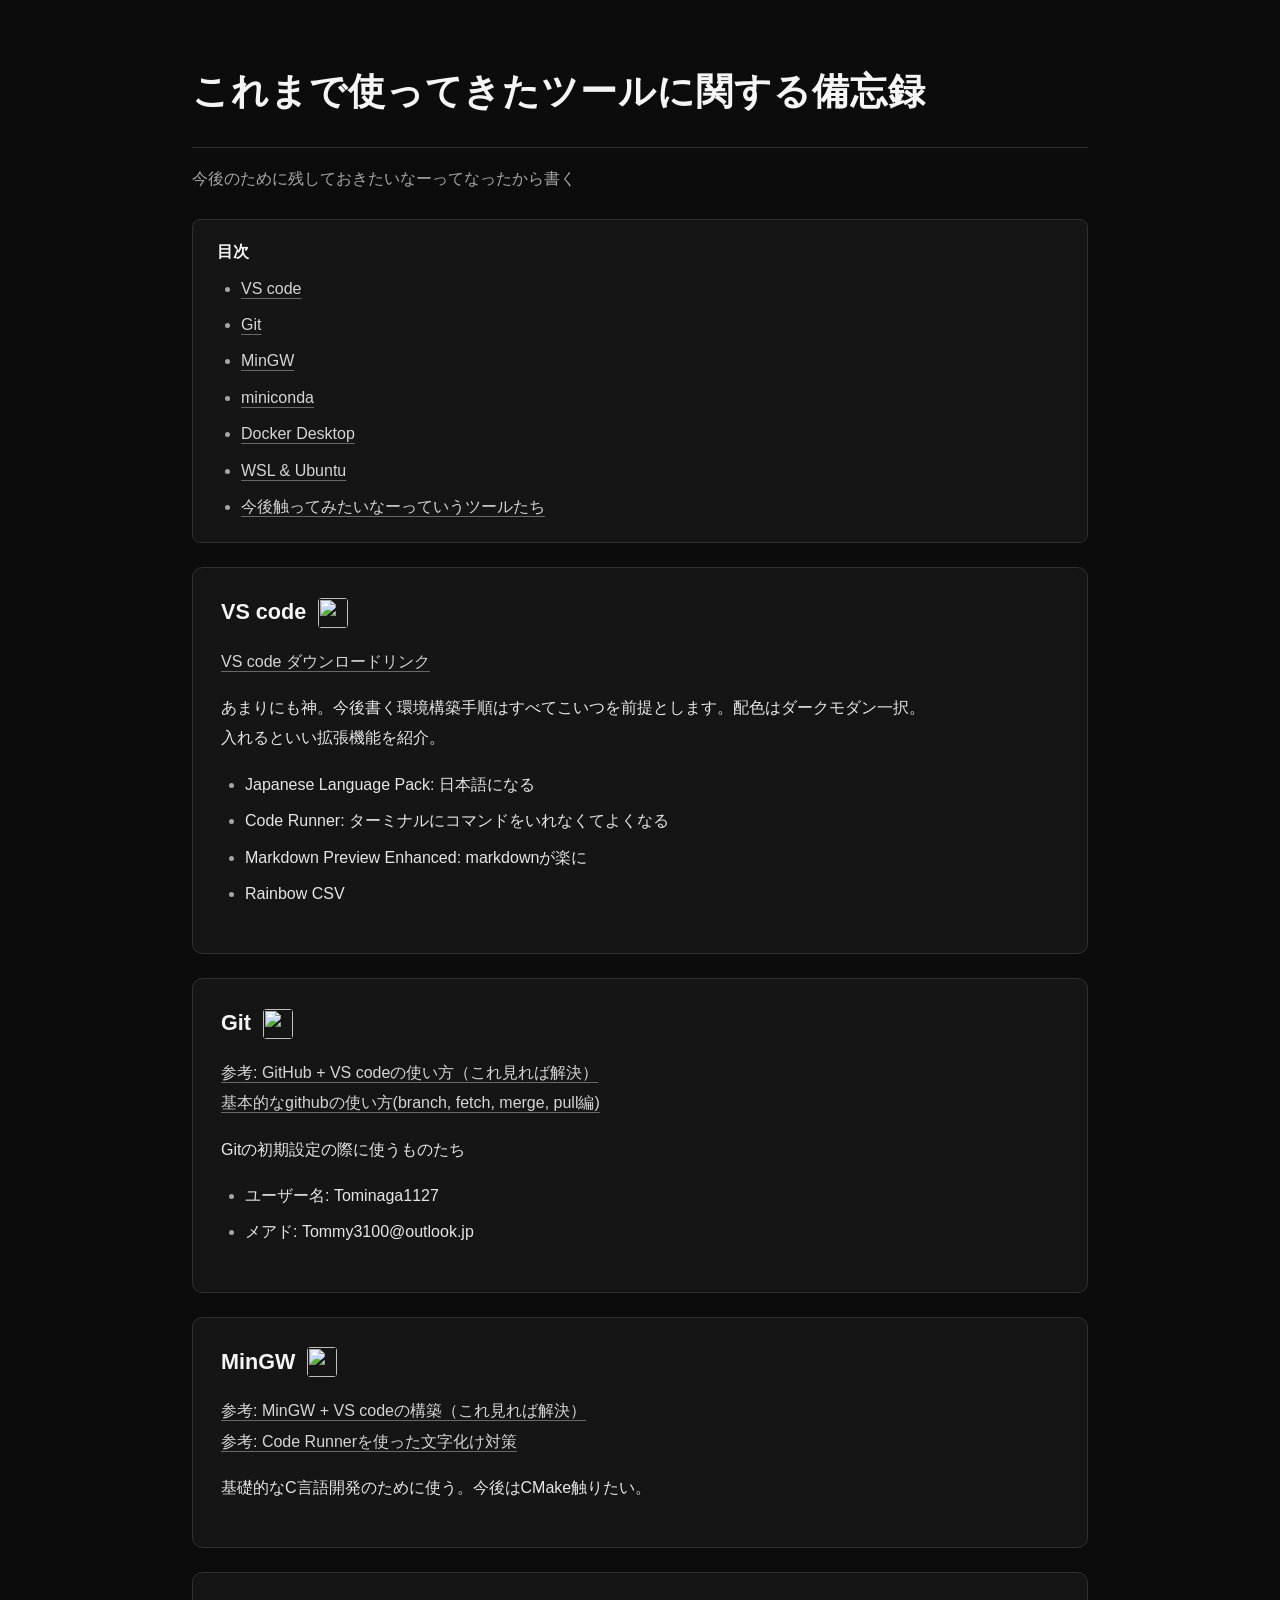
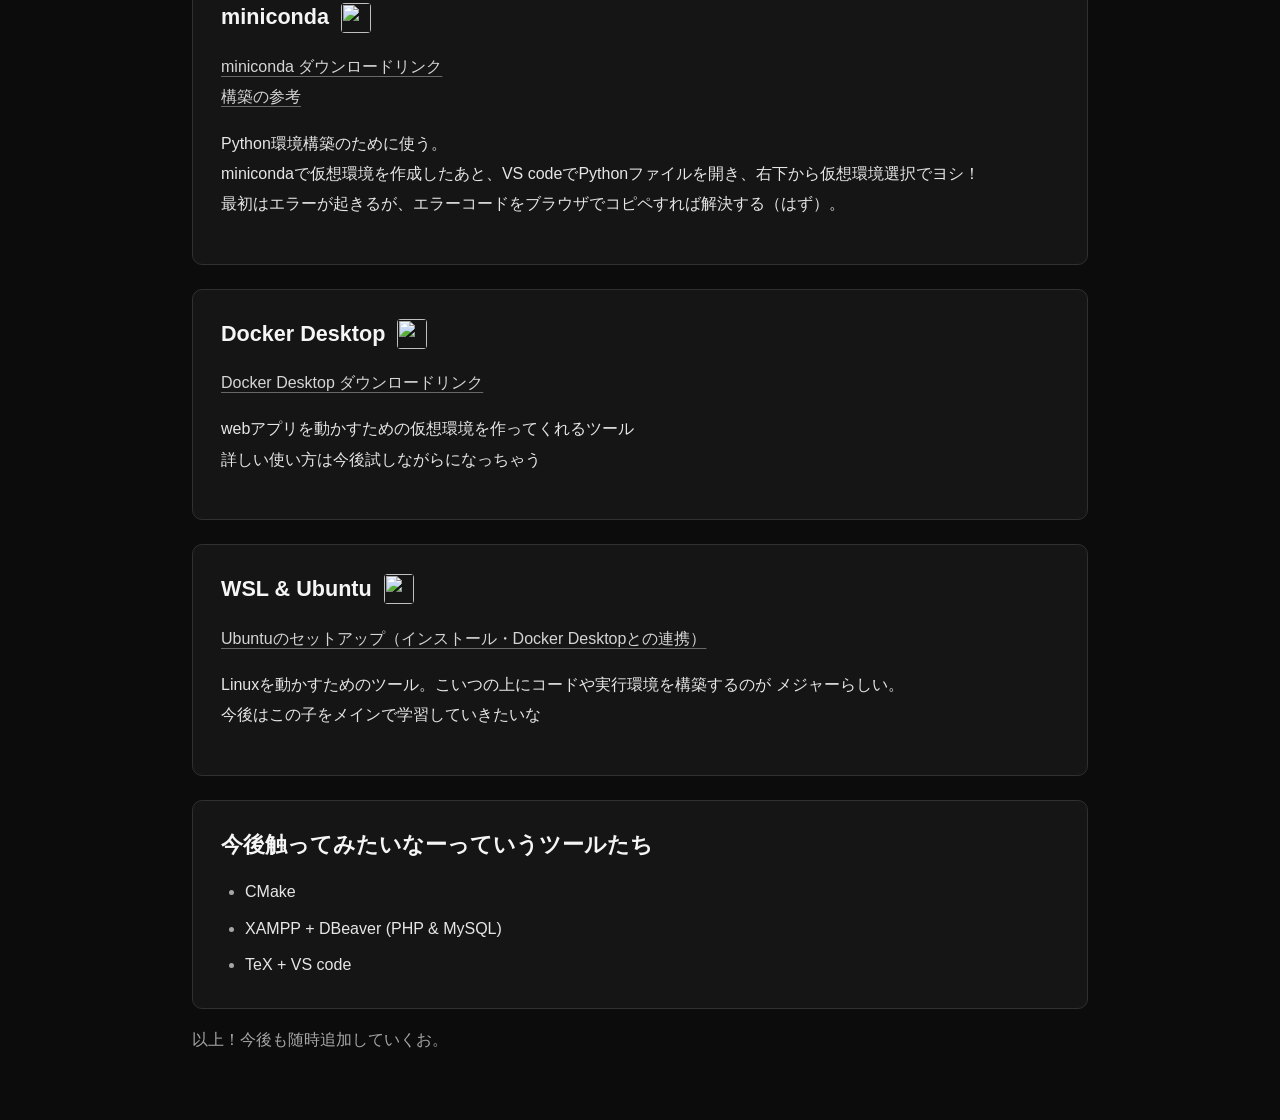
==== index.html @ de7428f0 "Ubuntuのセットアップに関するページを新規作成し、インストール手順とDocker Desktopとの連携方法を追加しました。また、目次に関連リンクを追加しました。" ====
<!DOCTYPE html>
<html lang="ja">

<head>
    <meta charset="UTF-8">
    <meta http-equiv="X-UA-Compatible" content="IE=edge">
    <meta name="viewport" content="width=device-width, initial-scale=1.0">
    <title>今まで作ったことあるツールに関する備忘録</title>

    <link rel="stylesheet" href="./css/reset.css">
    <link rel="stylesheet" href="./css/top.css">
</head>

<body>
    
    <header>
        <h1>これまで使ってきたツールに関する備忘録</h1>
    </header>

    <p>今後のために残しておきたいなーってなったから書く</p>

    <nav class="toc" aria-labelledby="toc-title">
        <h2 id="toc-title">目次</h2>
        <ul>
            <li><a href="#vscode">VS code</a></li>
            <li><a href="#git">Git</a></li>
            <li><a href="#mingw">MinGW</a></li>
            <li><a href="#miniconda">miniconda</a></li>
            <li><a href="#docker">Docker Desktop</a></li>
            <li><a href="#ubuntu">WSL & Ubuntu</a></li>
            <li><a href="#future-tools">今後触ってみたいなーっていうツールたち</a></li>
        </ul>
    </nav>

    <div>
        <div class="align_content">
            <h2 id="vscode">VS code</h2>
            <img src="img/vscode.jpg">
        </div>
        <a href="http://code.visualstudio.com/download?_exp_download=d53503e735">VS code ダウンロードリンク</a>

        <p>
            あまりにも神。今後書く環境構築手順はすべてこいつを前提とします。配色はダークモダン一択。
            <br>
            入れるといい拡張機能を紹介。
            <ul>
                <li>Japanese Language Pack: 日本語になる</li>
                <li>Code Runner: ターミナルにコマンドをいれなくてよくなる</li>
                <li>Markdown Preview Enhanced: markdownが楽に</li>
                <li>Rainbow CSV</li>
            </ul>
        </p>
    </div>
        
    <div>
        <div class="align_content">
            <h2 id="git">Git</h2>
            <img src="img/github.png">
        </div>
        <a href="https://www.kagoya.jp/howto/rentalserver/webtrend/vscode/">参考: GitHub + VS codeの使い方（これ見れば解決）</a>
        <br>
        <a href="./git_memo/index1.html">基本的なgithubの使い方(branch, fetch, merge, pull編)</a>

        <p>
            Gitの初期設定の際に使うものたち
            <ul>
                <li>ユーザー名: Tominaga1127</li>
                <li>メアド: Tommy3100@outlook.jp</li>
            </ul>
        </p>
    </div>

    <div>
        <div class="align_content">
            <h2 id="mingw">MinGW</h2>
            <img src="img/mingw.jpg">
        </div>
        <a href="https://qiita.com/ochx1306/items/01449d09777187790ee4">参考: MinGW + VS codeの構築（これ見れば解決）</a>
        <br>
        <a href="https://zenn.dev/12morosy/articles/180bca27a1cb49">参考: Code Runnerを使った文字化け対策</a>

        <p>
            基礎的なC言語開発のために使う。今後はCMake触りたい。
        </p>
    </div>

    <div>
        <div class="align_content">
            <h2 id="miniconda">miniconda</h2>
            <img src="img/miniconda.png">
        </div>
        <a href="https://www.anaconda.com/download/success">miniconda ダウンロードリンク</a>
        <br>
        <a href="https://qiita.com/inahoo/items/e990af08d6c23b1409b1">構築の参考</a>

        <p>
            Python環境構築のために使う。
            <br>
            minicondaで仮想環境を作成したあと、VS codeでPythonファイルを開き、右下から仮想環境選択でヨシ！
            <br>
            最初はエラーが起きるが、エラーコードをブラウザでコピペすれば解決する（はず）。
        </p>
    </div>

    <div>
        <div class="align_content">
            <h2 id="docker">Docker Desktop</h2>
            <img src="img/docker.jpg">
        </div>
        <a href="https://www.docker.com/ja-jp/products/docker-desktop/">Docker Desktop ダウンロードリンク</a>

        <p>
            webアプリを動かすための仮想環境を作ってくれるツール
            <br>
            詳しい使い方は今後試しながらになっちゃう
        </p>
    </div>

    <div>
        <div class="align_content">
            <h2 id="ubuntu">WSL & Ubuntu</h2>
            <img src="img/ubuntu.png">
        </div>
        <a href="./ubuntu/index.html">Ubuntuのセットアップ（インストール・Docker Desktopとの連携）</a>

        <p>
            Linuxを動かすためのツール。こいつの上にコードや実行環境を構築するのが
            メジャーらしい。
            <br>
            今後はこの子をメインで学習していきたいな
        </p>
    </div>

    <div>
        <h2 id="future-tools">今後触ってみたいなーっていうツールたち</h2>

        <ul>
            <li>CMake</li>
            <li>XAMPP + DBeaver (PHP & MySQL)</li>
            <li>TeX + VS code</li>
        </ul>
    </div>

    <p>以上！今後も随時追加していくお。</p>
</body>

</html>
---- css/top.css ----
:root {
    color-scheme: dark;
    --background: #0c0c0c;
    --surface: #151515;
    --border: #303030;
    --text: #e6e6e6;
    --muted: #a6a6a6;
}

* { box-sizing: border-box; }
html { background: var(--background); }

body {
    max-width: 960px;
    margin: 0 auto;
    padding: 64px 32px 48px;
    background: var(--background);
    color: var(--text);
    font-family: -apple-system, BlinkMacSystemFont, "Segoe UI", "Noto Sans JP", "Yu Gothic", Meiryo, sans-serif;
    font-size: 16px;
    line-height: 1.9;
    overflow-wrap: anywhere;
}

header {
    padding-bottom: 28px;
    border-bottom: 1px solid var(--border);
}

h1, h2, h3 {
    padding: 0;
    color: #f5f5f5;
    font-weight: 600;
    line-height: 1.5;
}

h1 {
    margin: 0;
    font-size: clamp(1.65rem, 4vw, 2.3rem);
    letter-spacing: 0.025em;
}

h2 { margin: 0 0 16px; font-size: 1.35rem; }
h3 { margin: 28px 0 12px; font-size: 1.05rem; }
p { margin: 16px 0; padding: 0; }

body > p:first-of-type,
body > p:last-child { color: var(--muted); }

body > div {
    margin-top: 24px;
    padding: 28px;
    border: 1px solid var(--border);
    border-radius: 10px;
    background: var(--surface);
}

.align_content {
    display: flex;
    align-items: center;
    gap: 12px;
    margin-bottom: 18px;
}

.align_content h2 { margin: 0; }
.toc {
    margin: 24px 0;
    padding: 20px 24px;
    border: 1px solid var(--border);
    border-radius: 8px;
    background: var(--surface);
}

.toc h2 { margin-bottom: 10px; font-size: 1rem; }
.toc ul { margin: 0; }
h2[id] { scroll-margin-top: 24px; }

.align_content img {
    width: 30px;
    height: 30px;
    object-fit: contain;
    flex-shrink: 0;
    border-radius: 4px;
}

a {
    padding: 0;
    color: #d5d5d5;
    text-decoration: underline;
    text-decoration-color: #686868;
    text-underline-offset: 4px;
}

a:hover { color: #fff; text-decoration-color: #fff; }
a:focus-visible {
    outline: 2px solid #e6e6e6;
    outline-offset: 5px;
    border-radius: 2px;
}

ul { margin: 16px 0 0; padding-left: 1.5em; }
li + li { margin-top: 6px; }
li::marker { color: var(--muted); }

pre {
    margin: 20px 0;
    padding: 20px 24px;
    overflow-x: auto;
    border: 1px solid var(--border);
    border-radius: 8px;
    background: var(--surface);
    color: var(--text);
    font-size: 0.9rem;
    line-height: 1.75;
    overflow-wrap: normal;
    tab-size: 4;
}

pre, code {
    font-family: Consolas, "SFMono-Regular", "BIZ UDGothic", monospace;
}
code { color: #ededed; }
hr {
    margin: 40px 0;
    border: 0;
    border-top: 1px solid var(--border);
}

body > .point {
    margin: 24px 0;
    padding: 18px 22px;
    border-left: 3px solid #888;
    border-radius: 0 8px 8px 0;
}

body > h1 {
    margin-bottom: 24px;
    padding-bottom: 24px;
    border-bottom: 1px solid var(--border);
}
body > h2 { margin-top: 36px; }
::selection { background: #484848; color: #fff; }

@media (max-width: 600px) {
    body { padding: 32px 18px; font-size: 15px; }
    body > div { padding: 22px 18px; }
    pre { padding: 16px; }
}
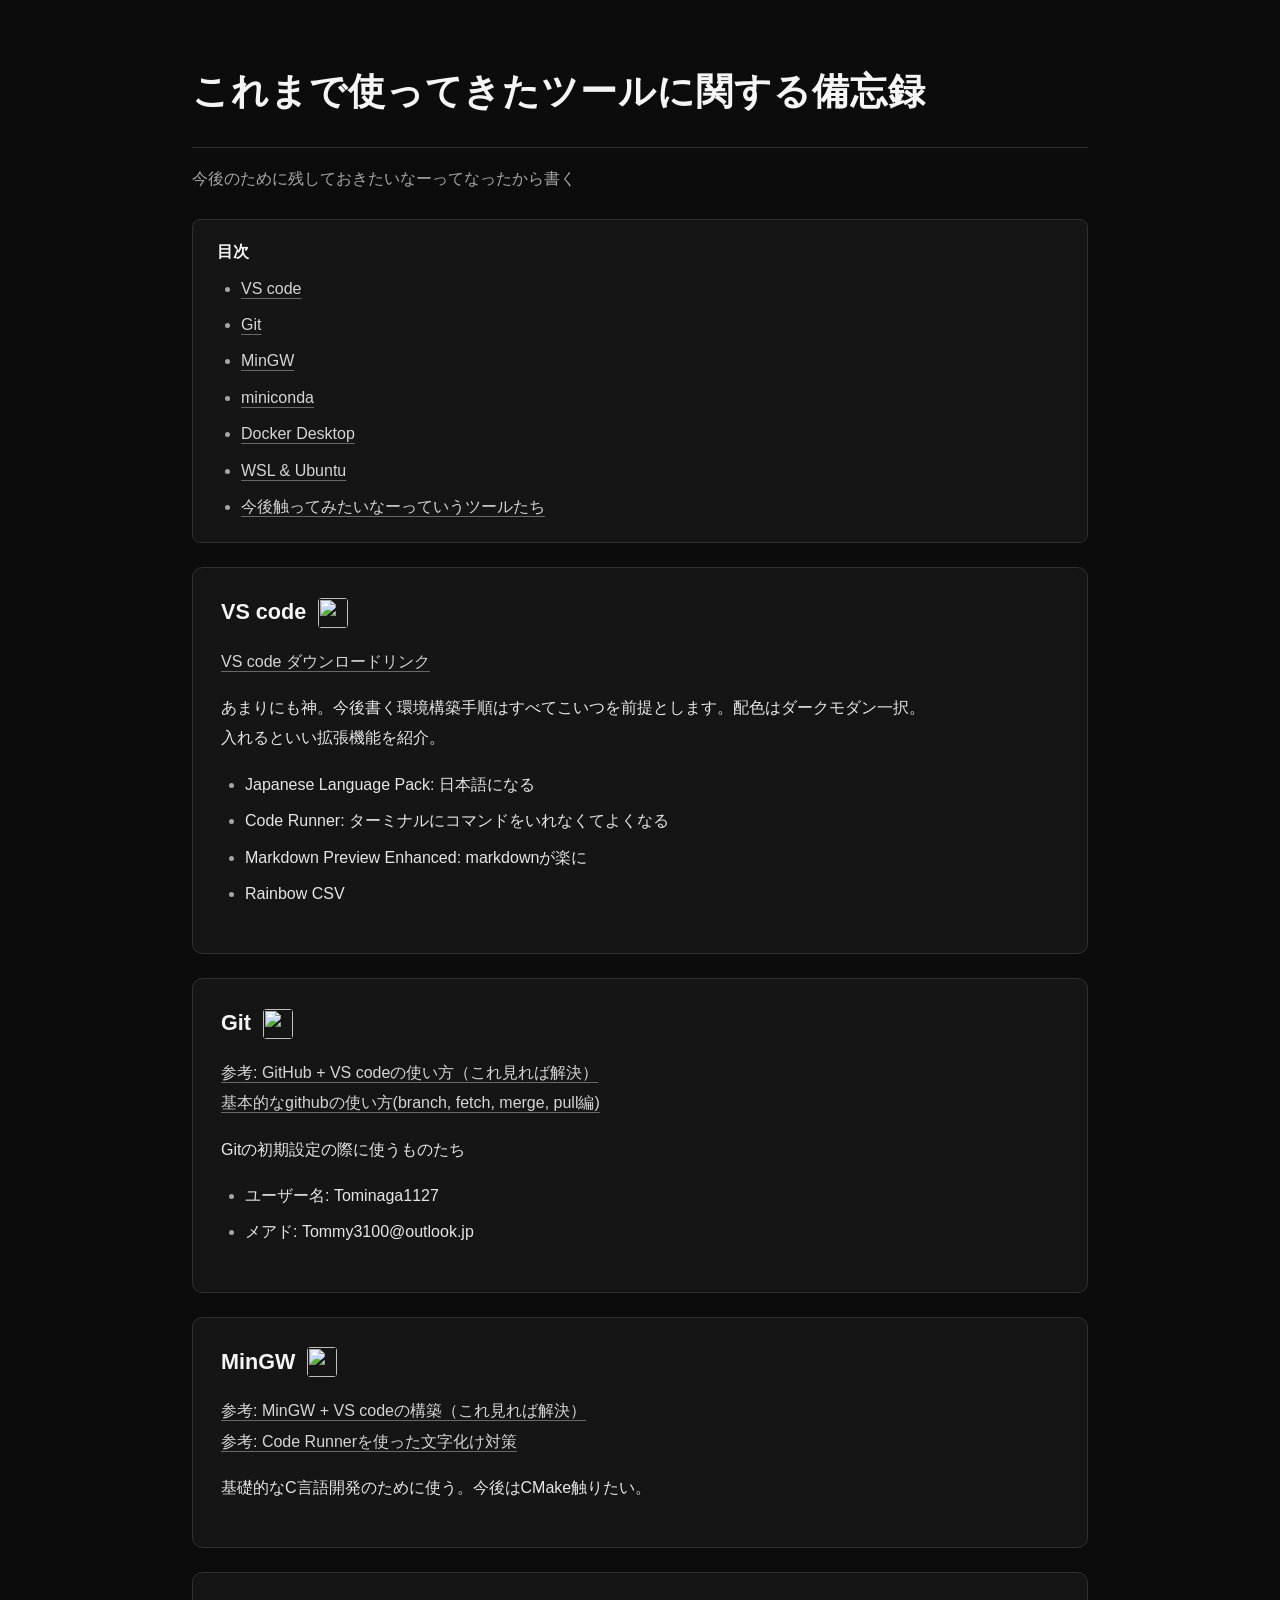
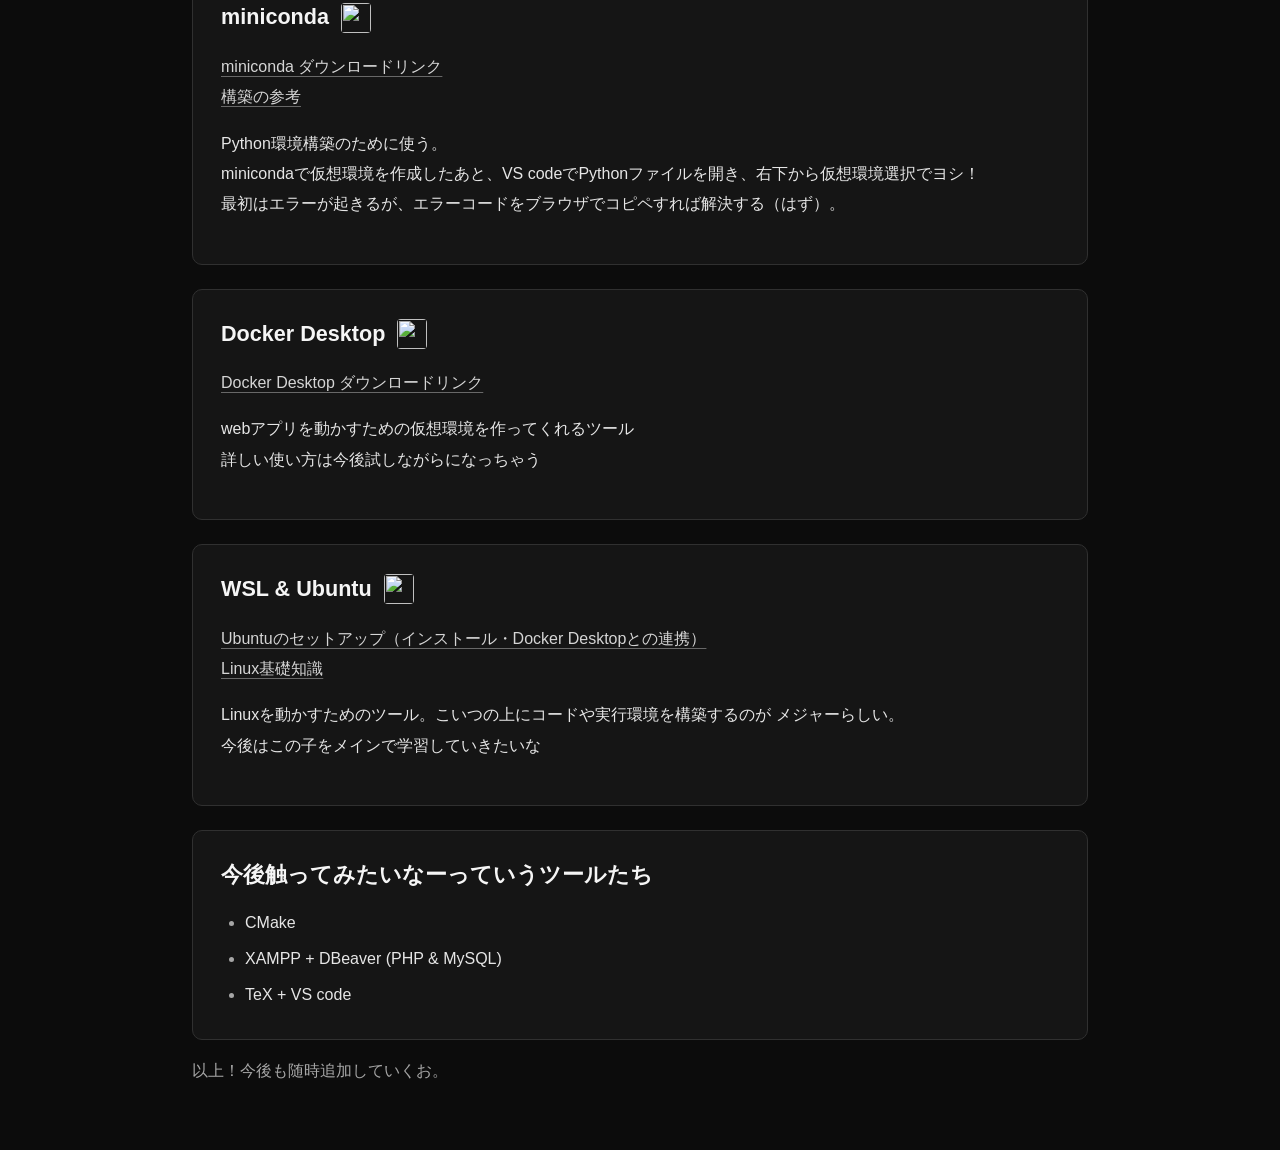
==== commit 57a94883: "Linux基礎知識のページを新規作成し、よく使うコマンドやパスの対応関係を追加しました。また、UbuntuのセットアップページにLinux基礎知識へのリンクを追加しました。Docker連携の動作確認手" ====
--- a/index.html
+++ b/index.html
@@ -122,6 +122,8 @@
             <img src="img/ubuntu.png">
         </div>
         <a href="./ubuntu/index.html">Ubuntuのセットアップ（インストール・Docker Desktopとの連携）</a>
+        <br>
+        <a href="./ubuntu/linux_basics.html">Linux基礎知識</a>
 
         <p>
             Linuxを動かすためのツール。こいつの上にコードや実行環境を構築するのが
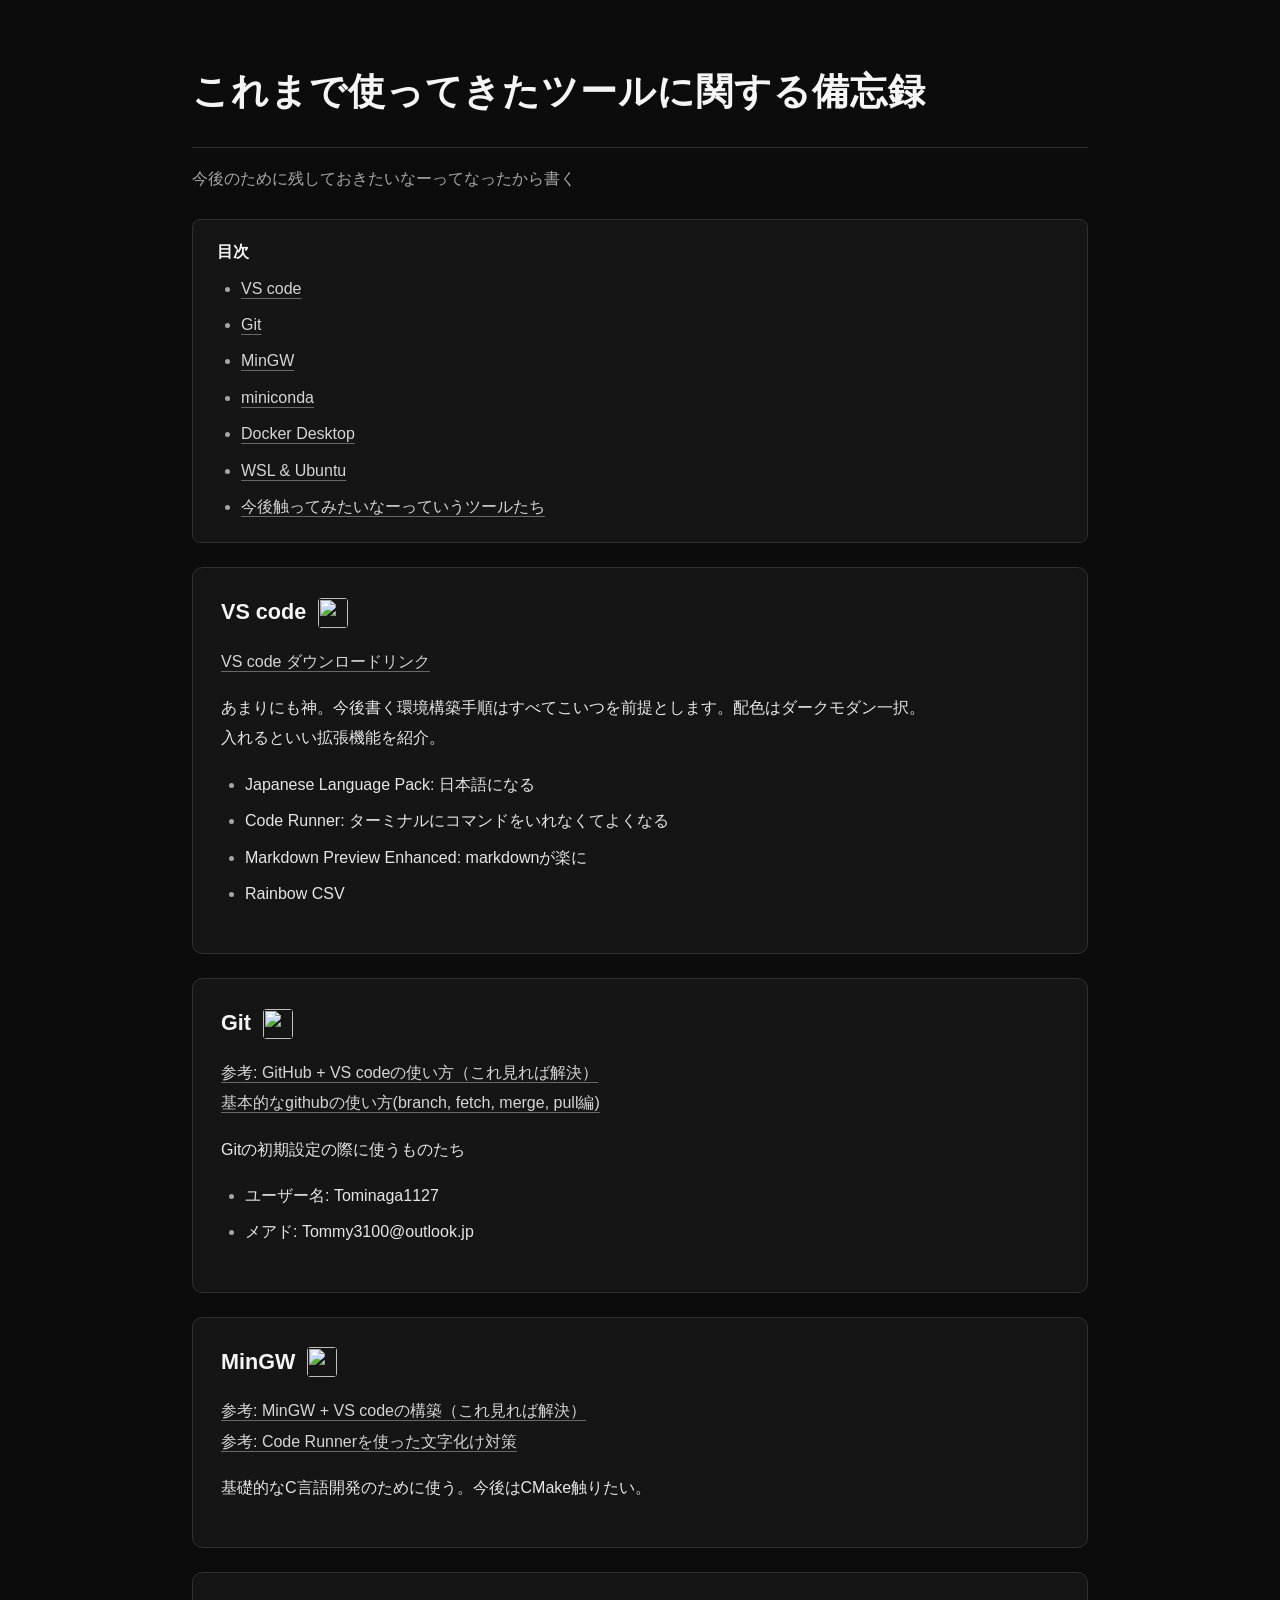
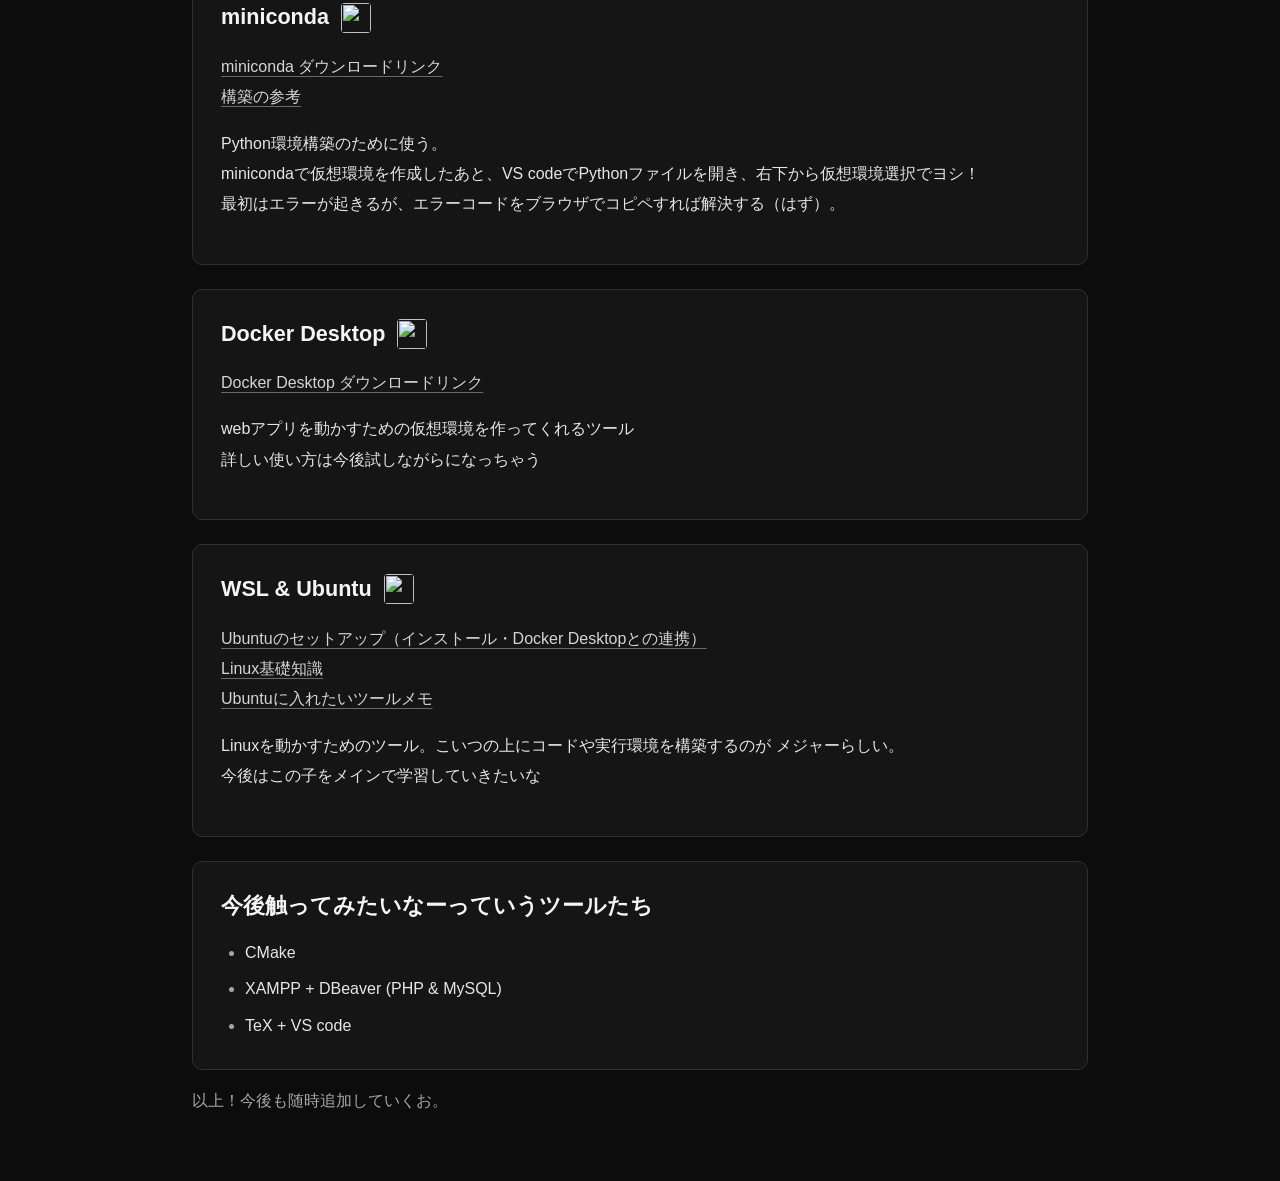
==== commit 3d2f081c: "Ubuntuに入れたいツールメモを新規作成し、必要なツールと推奨ツールを追加しました。また、目次にリンクを追加しました。" ====
--- a/index.html
+++ b/index.html
@@ -124,6 +124,8 @@
         <a href="./ubuntu/index.html">Ubuntuのセットアップ（インストール・Docker Desktopとの連携）</a>
         <br>
         <a href="./ubuntu/linux_basics.html">Linux基礎知識</a>
+        <br>
+        <a href="./ubuntu/tools_memo.html">Ubuntuに入れたいツールメモ</a>
 
         <p>
             Linuxを動かすためのツール。こいつの上にコードや実行環境を構築するのが
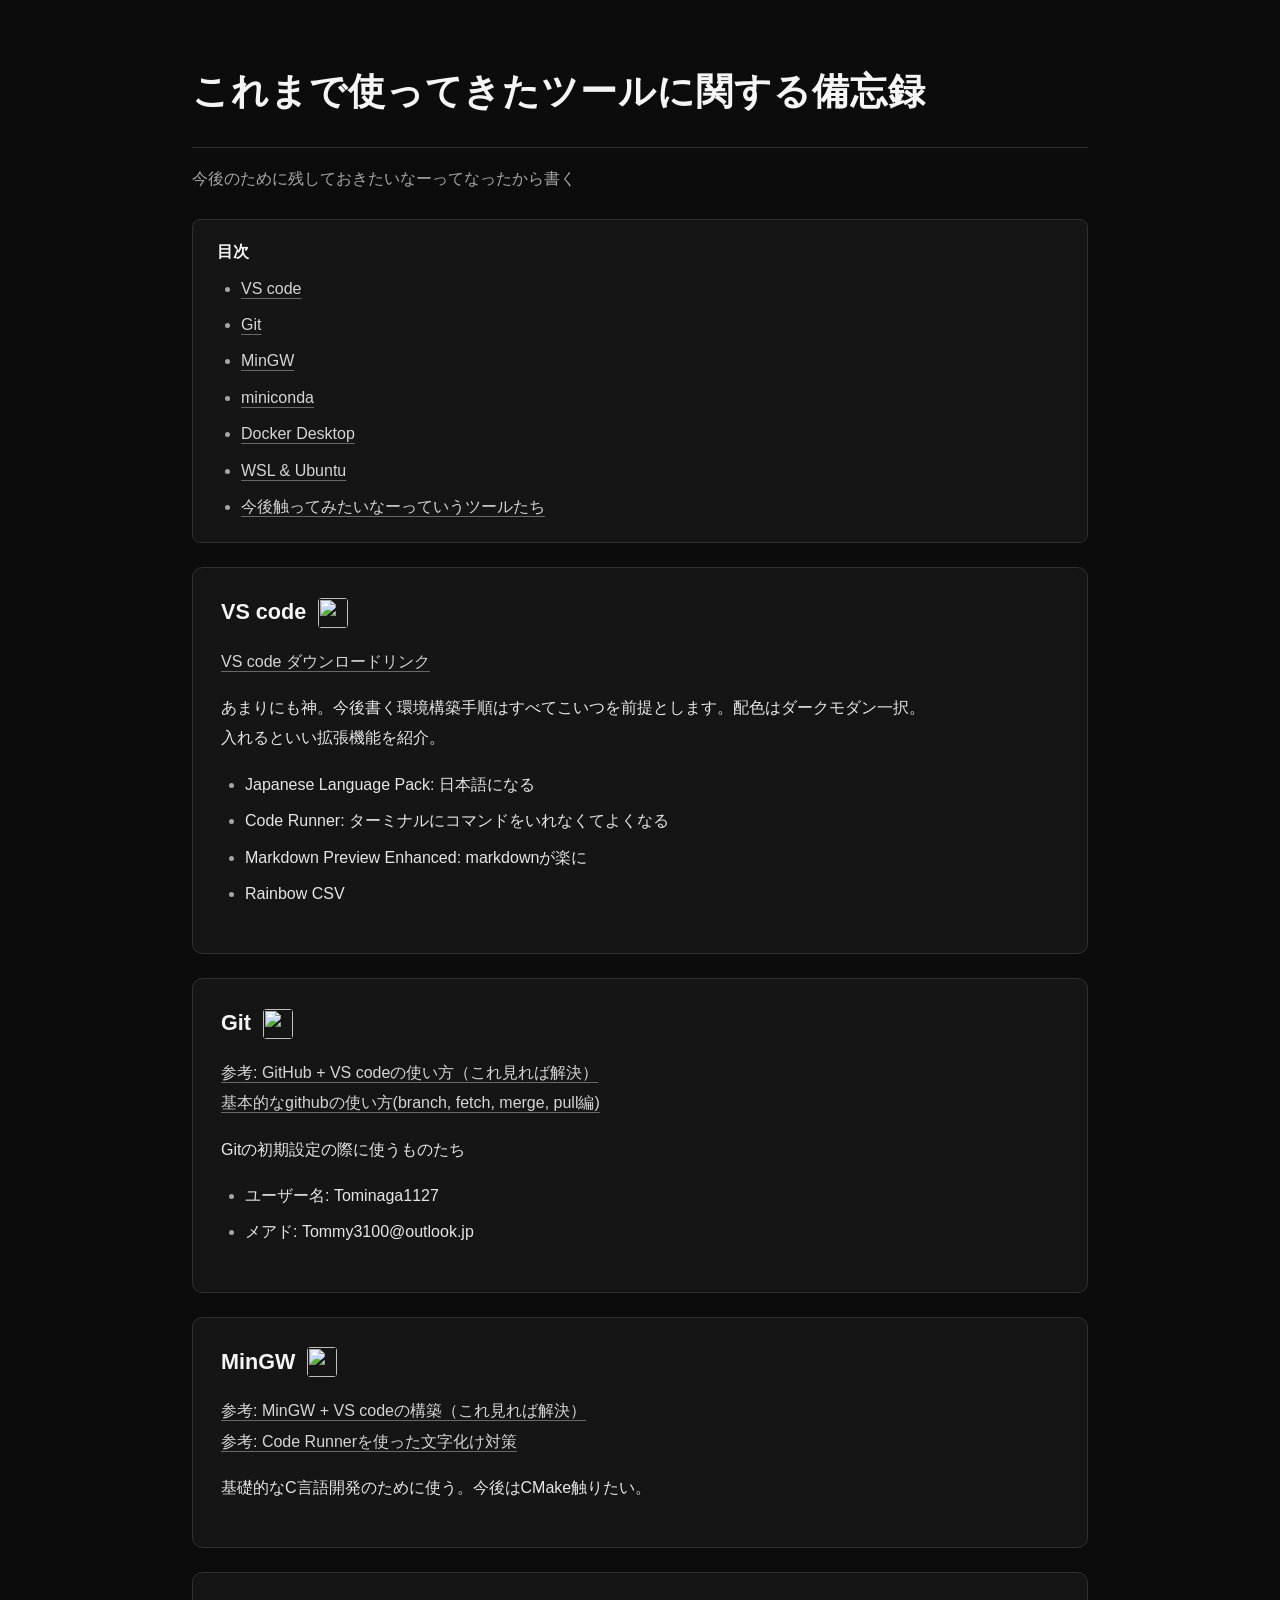
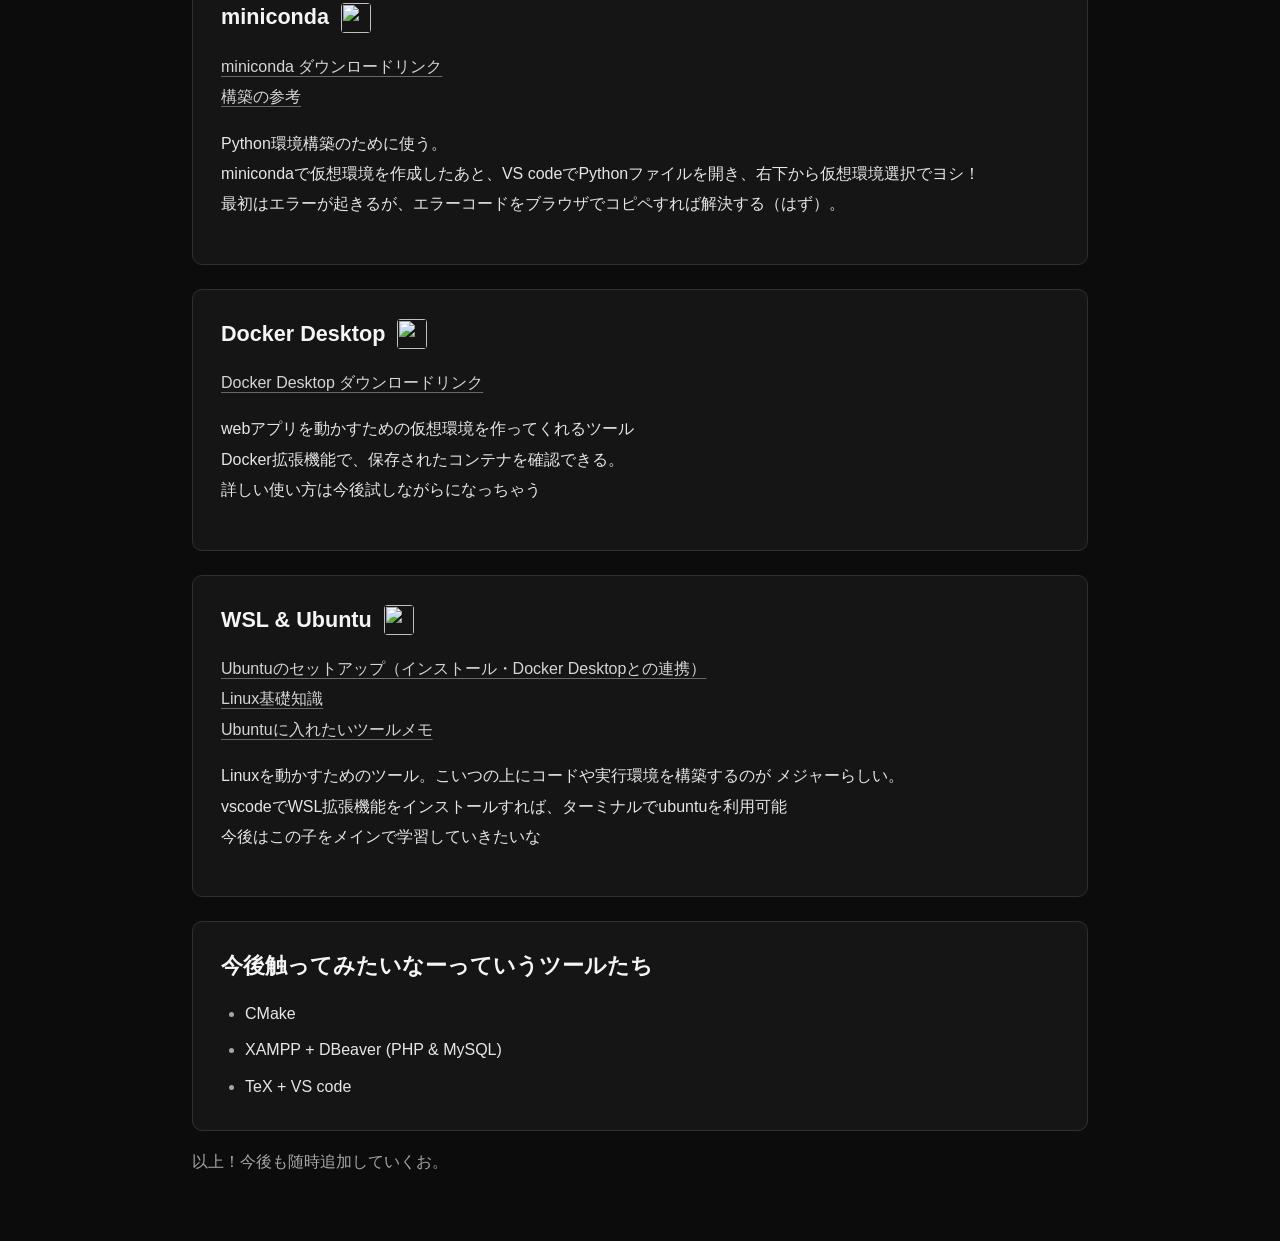
==== commit 4253c4fb: "Docker拡張機能とWSL拡張機能の説明を追加" ====
--- a/index.html
+++ b/index.html
@@ -112,6 +112,8 @@
         <p>
             webアプリを動かすための仮想環境を作ってくれるツール
             <br>
+            Docker拡張機能で、保存されたコンテナを確認できる。
+            <br>
             詳しい使い方は今後試しながらになっちゃう
         </p>
     </div>
@@ -131,6 +133,8 @@
             Linuxを動かすためのツール。こいつの上にコードや実行環境を構築するのが
             メジャーらしい。
             <br>
+            vscodeでWSL拡張機能をインストールすれば、ターミナルでubuntuを利用可能
+            <br>
             今後はこの子をメインで学習していきたいな
         </p>
     </div>
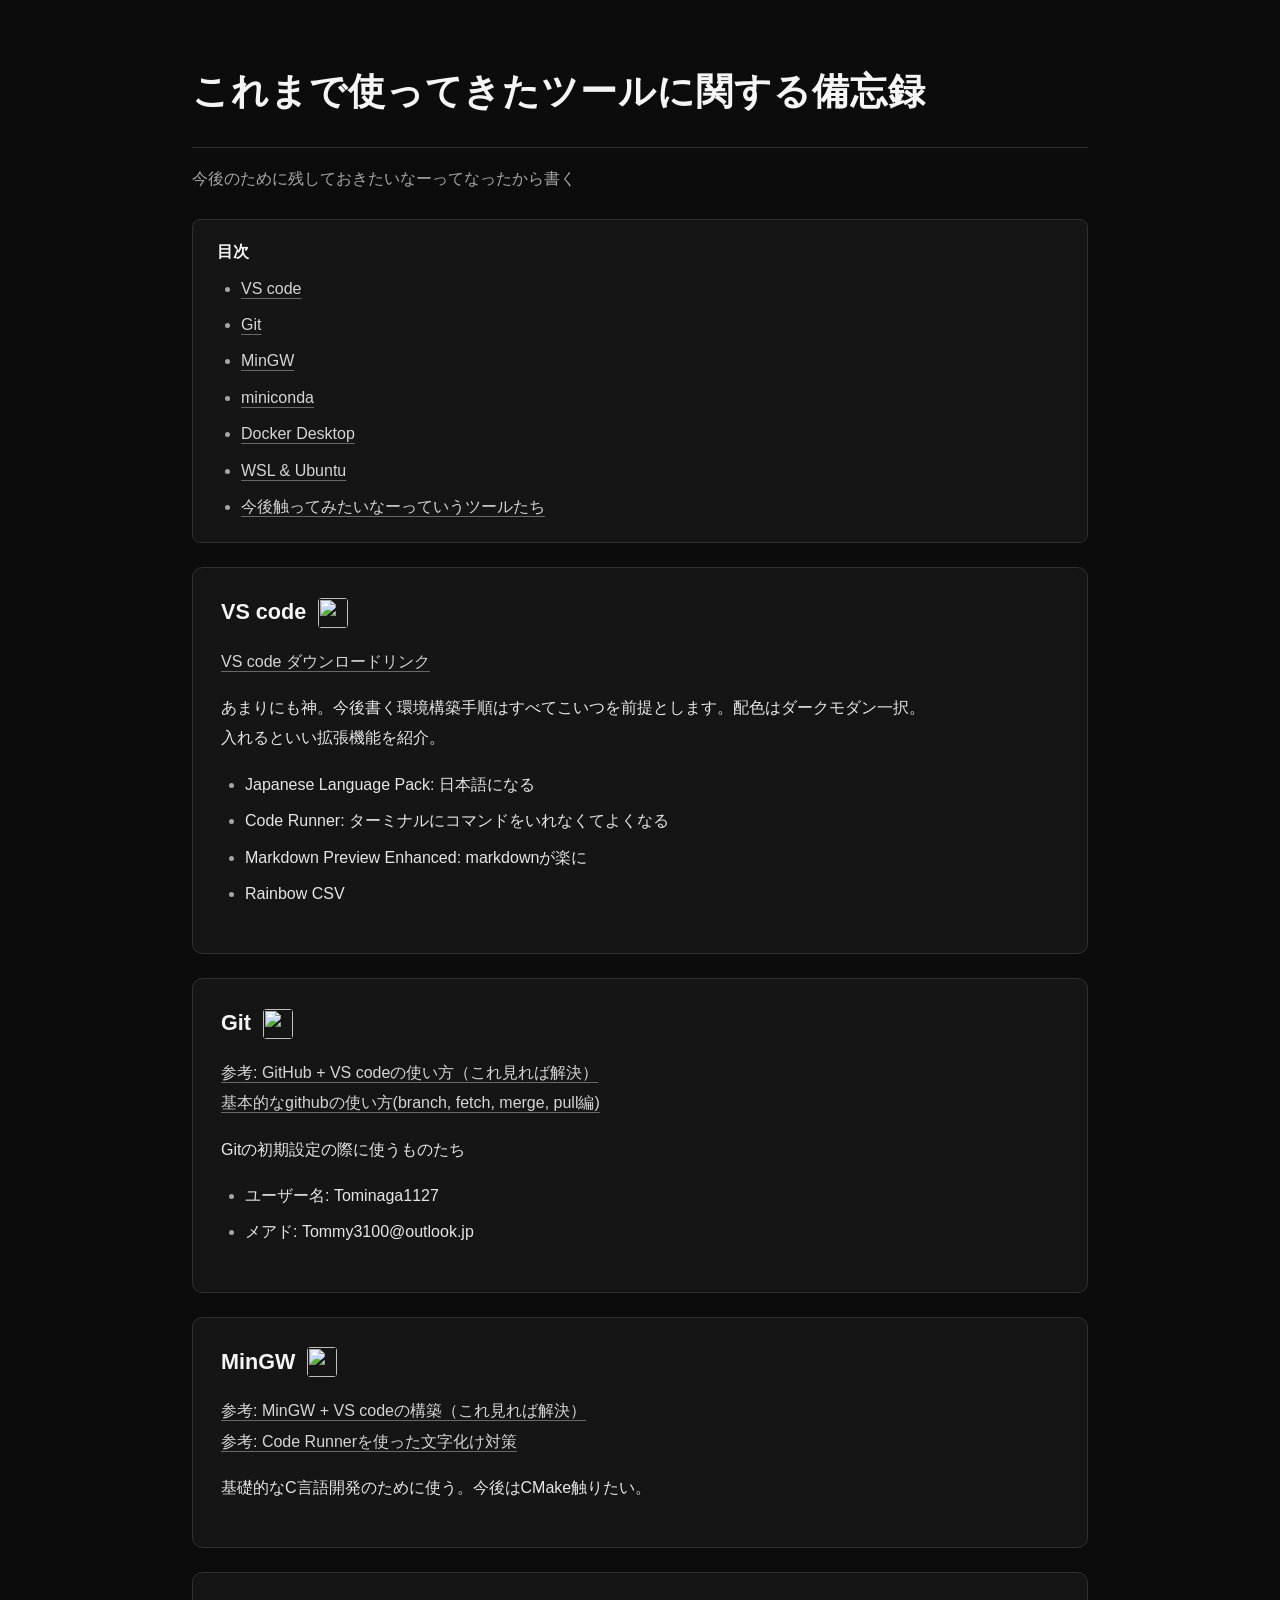
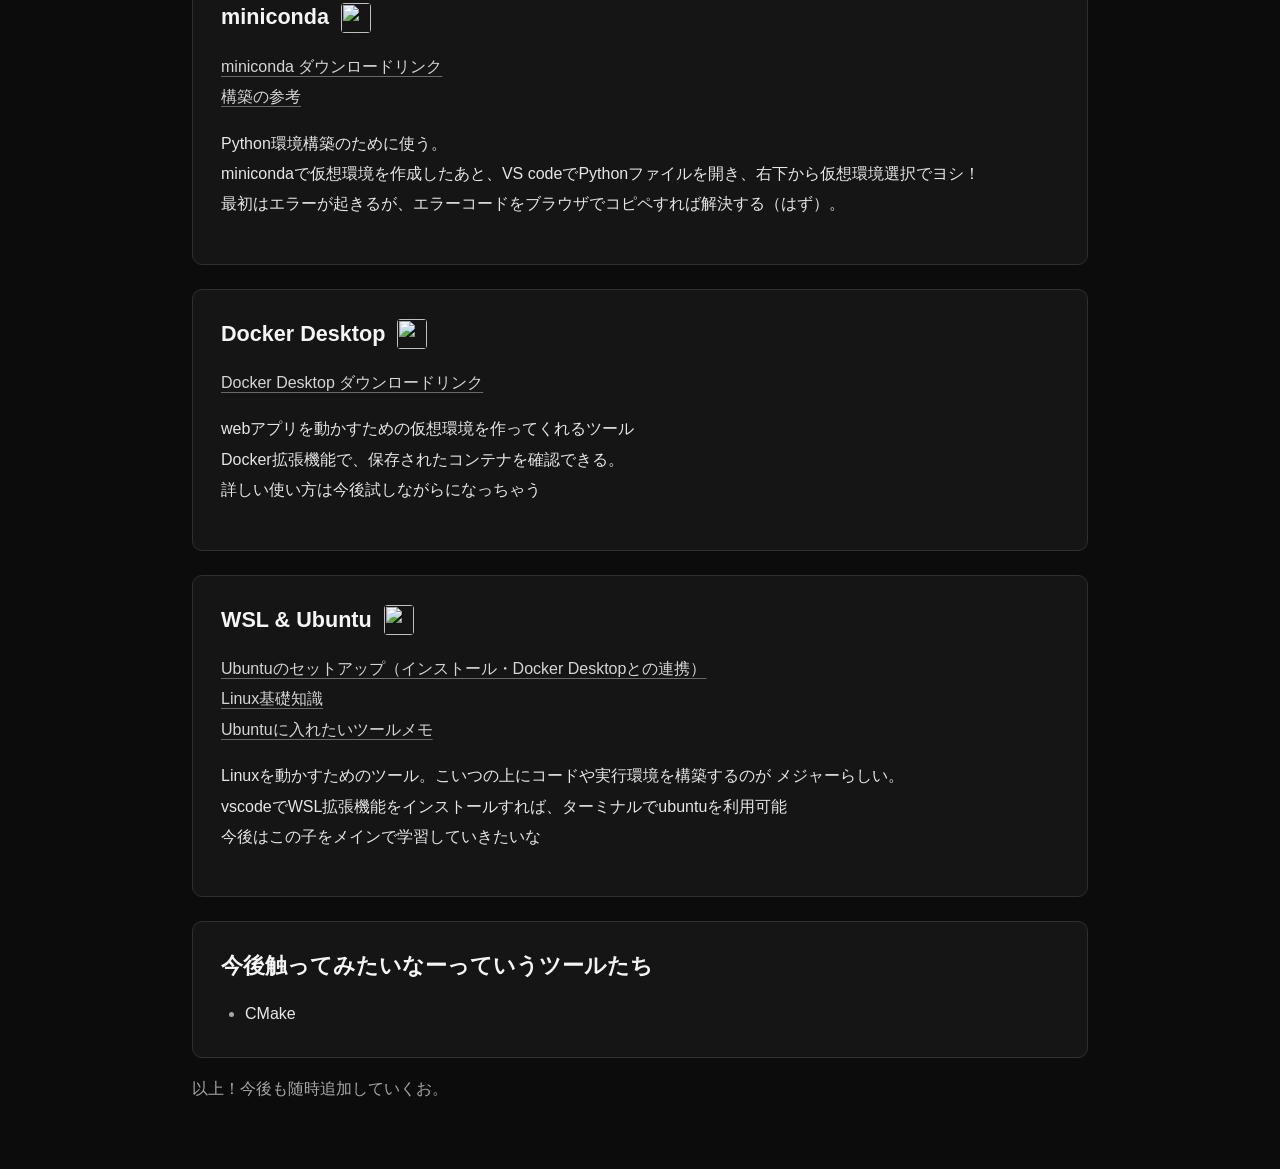
==== commit 2d398259: "不要なツールのリストからXAMPP + DBeaverとTeX + VS codeを削除" ====
--- a/index.html
+++ b/index.html
@@ -73,7 +73,7 @@
     <div>
         <div class="align_content">
             <h2 id="mingw">MinGW</h2>
-            <img src="img/mingw.jpg">
+            <img src="img/mingw.png">
         </div>
         <a href="https://qiita.com/ochx1306/items/01449d09777187790ee4">参考: MinGW + VS codeの構築（これ見れば解決）</a>
         <br>
@@ -105,7 +105,7 @@
     <div>
         <div class="align_content">
             <h2 id="docker">Docker Desktop</h2>
-            <img src="img/docker.jpg">
+            <img src="img/docker.png">
         </div>
         <a href="https://www.docker.com/ja-jp/products/docker-desktop/">Docker Desktop ダウンロードリンク</a>
 
@@ -144,8 +144,6 @@
 
         <ul>
             <li>CMake</li>
-            <li>XAMPP + DBeaver (PHP & MySQL)</li>
-            <li>TeX + VS code</li>
         </ul>
     </div>
 
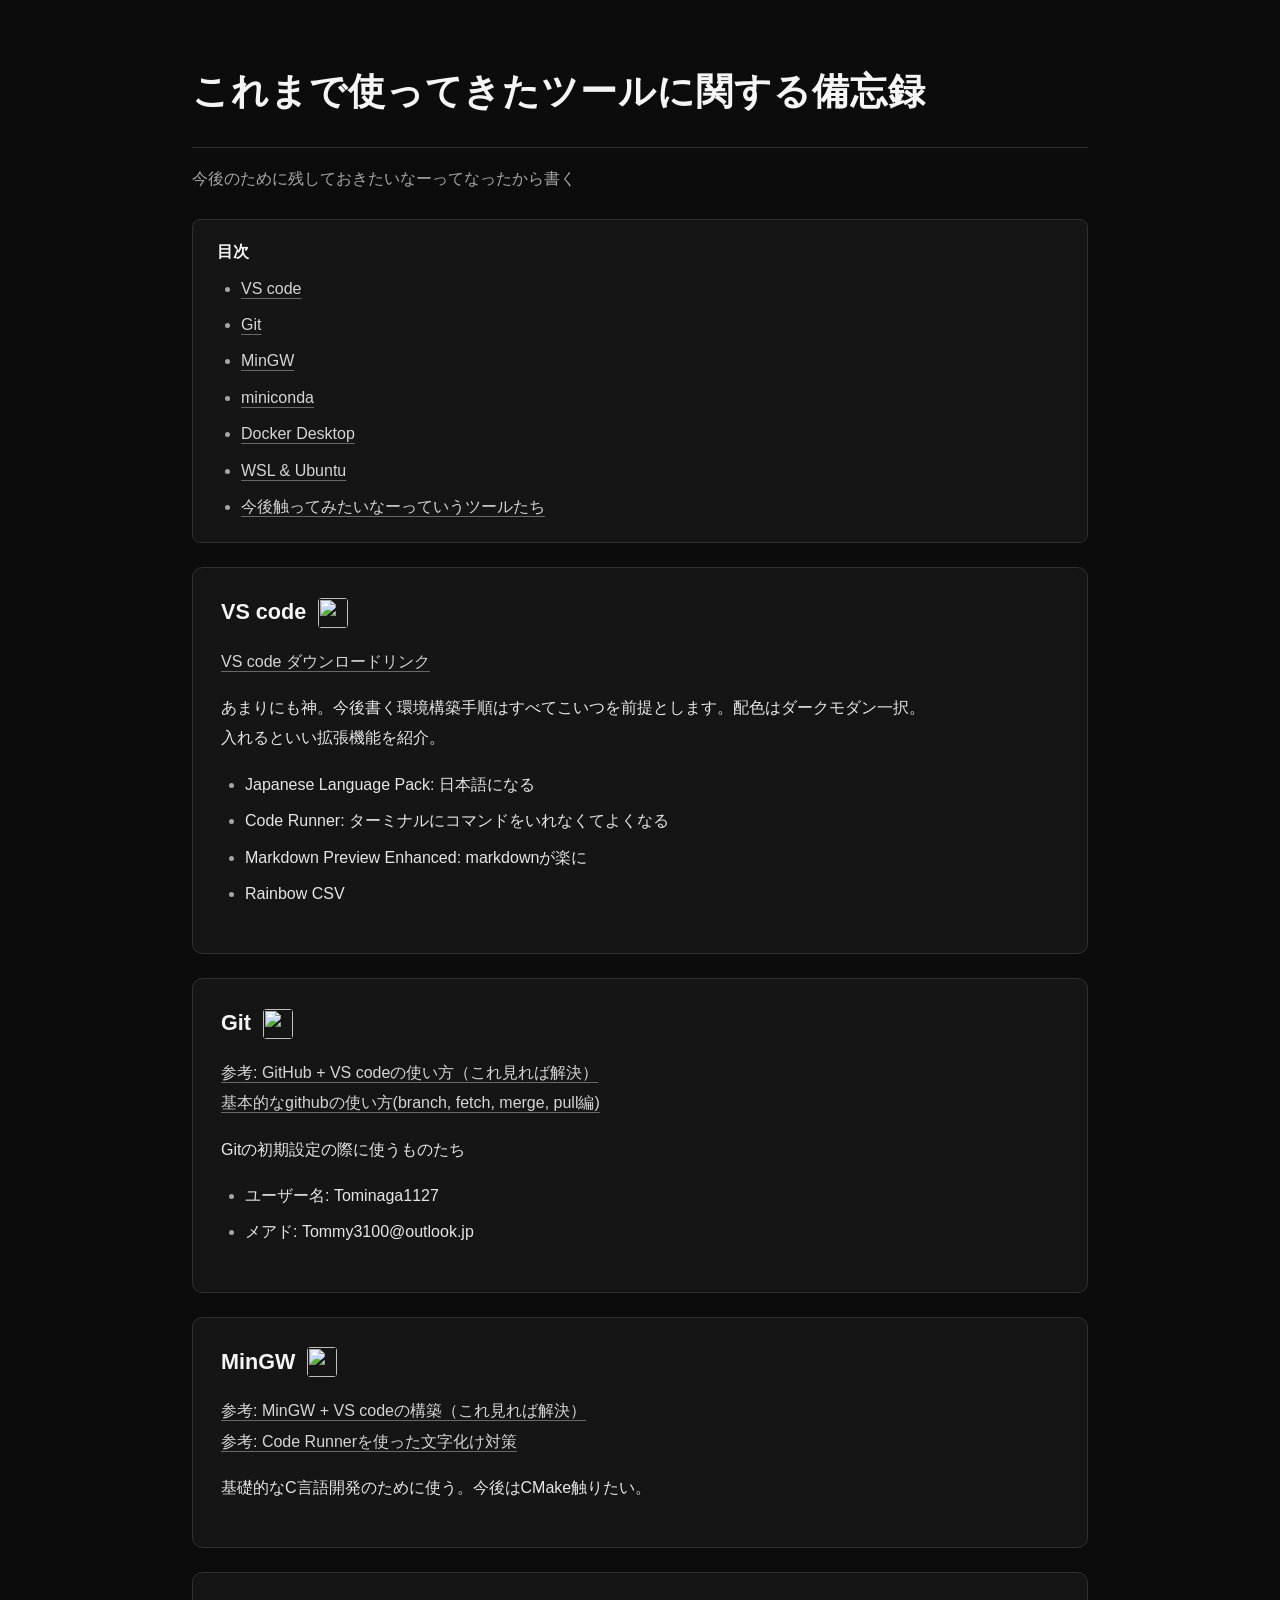
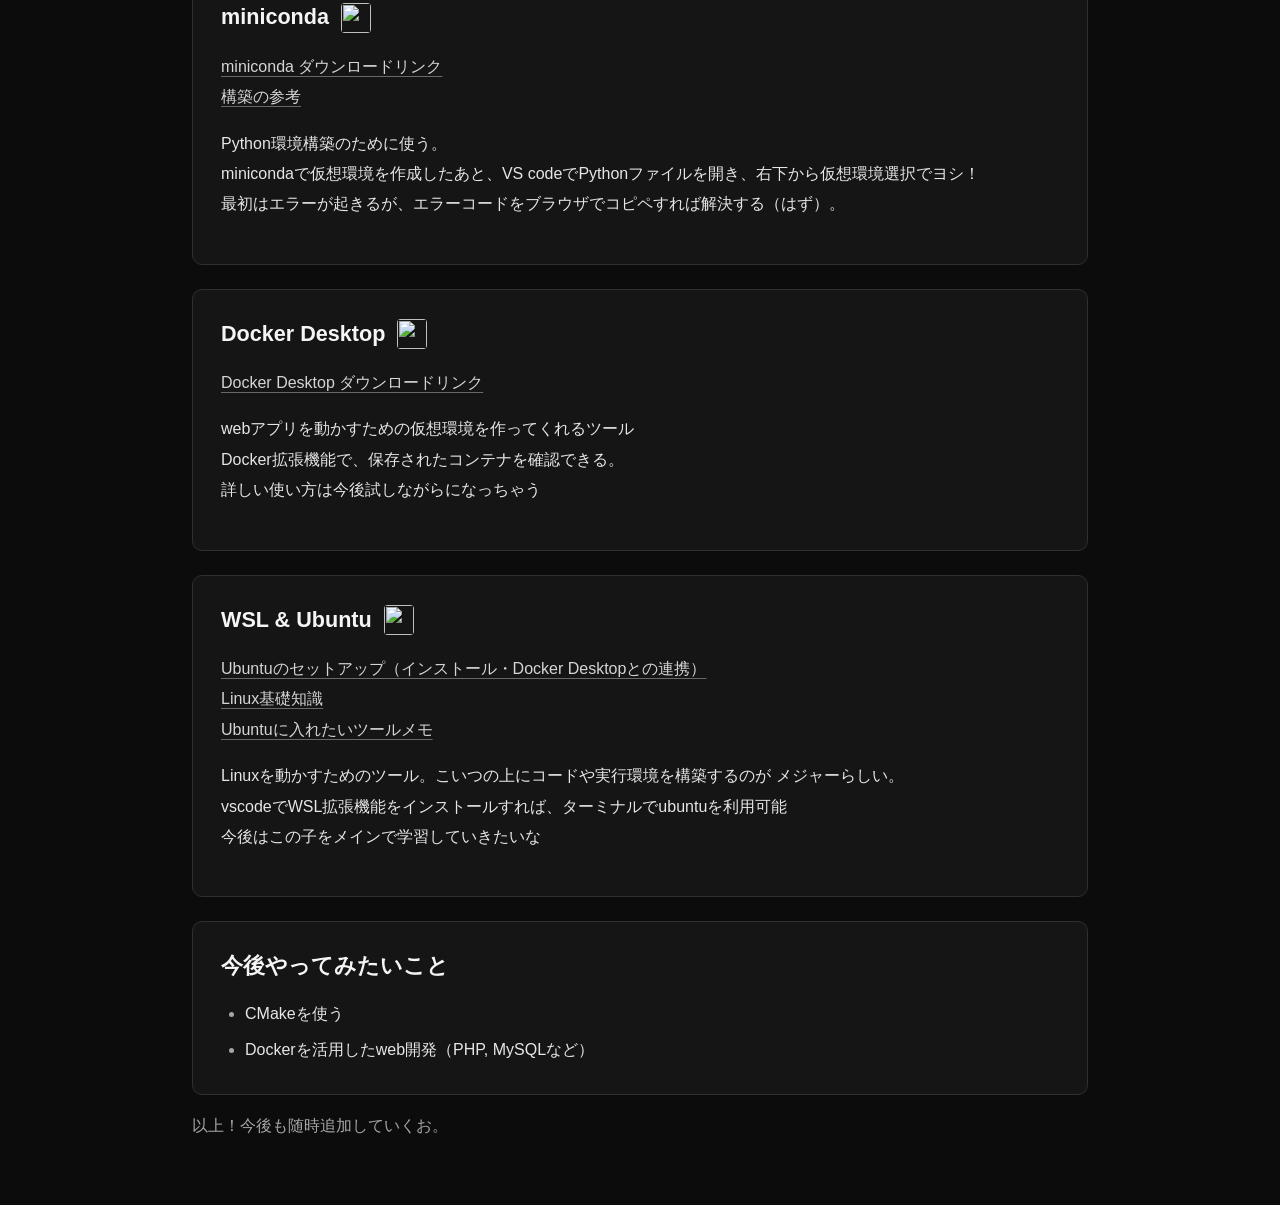
==== commit 80846b32: "今後やってみたいことの見出しを変更し、具体的なツールを追加" ====
--- a/index.html
+++ b/index.html
@@ -140,10 +140,11 @@
     </div>
 
     <div>
-        <h2 id="future-tools">今後触ってみたいなーっていうツールたち</h2>
+        <h2 id="future-tools">今後やってみたいこと</h2>
 
         <ul>
-            <li>CMake</li>
+            <li>CMakeを使う</li>
+            <li>Dockerを活用したweb開発（PHP, MySQLなど）</li>
         </ul>
     </div>
 
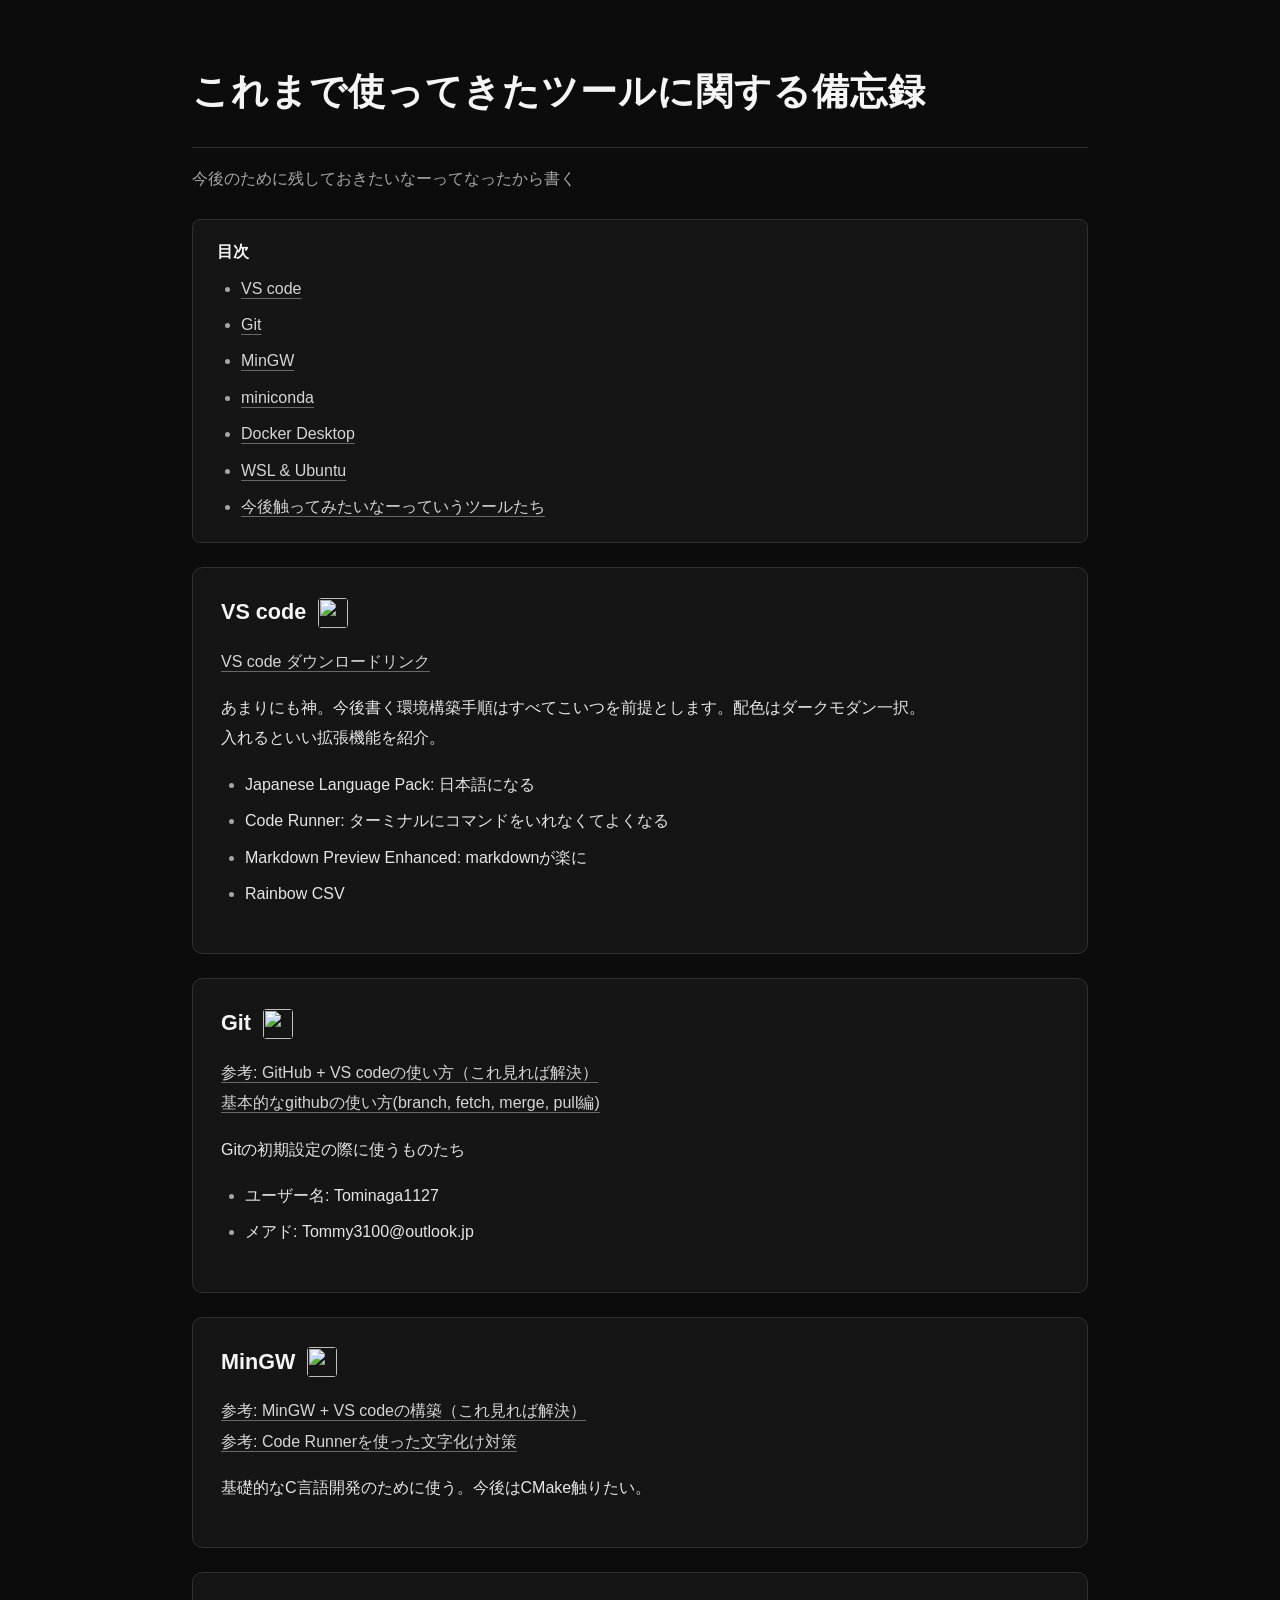
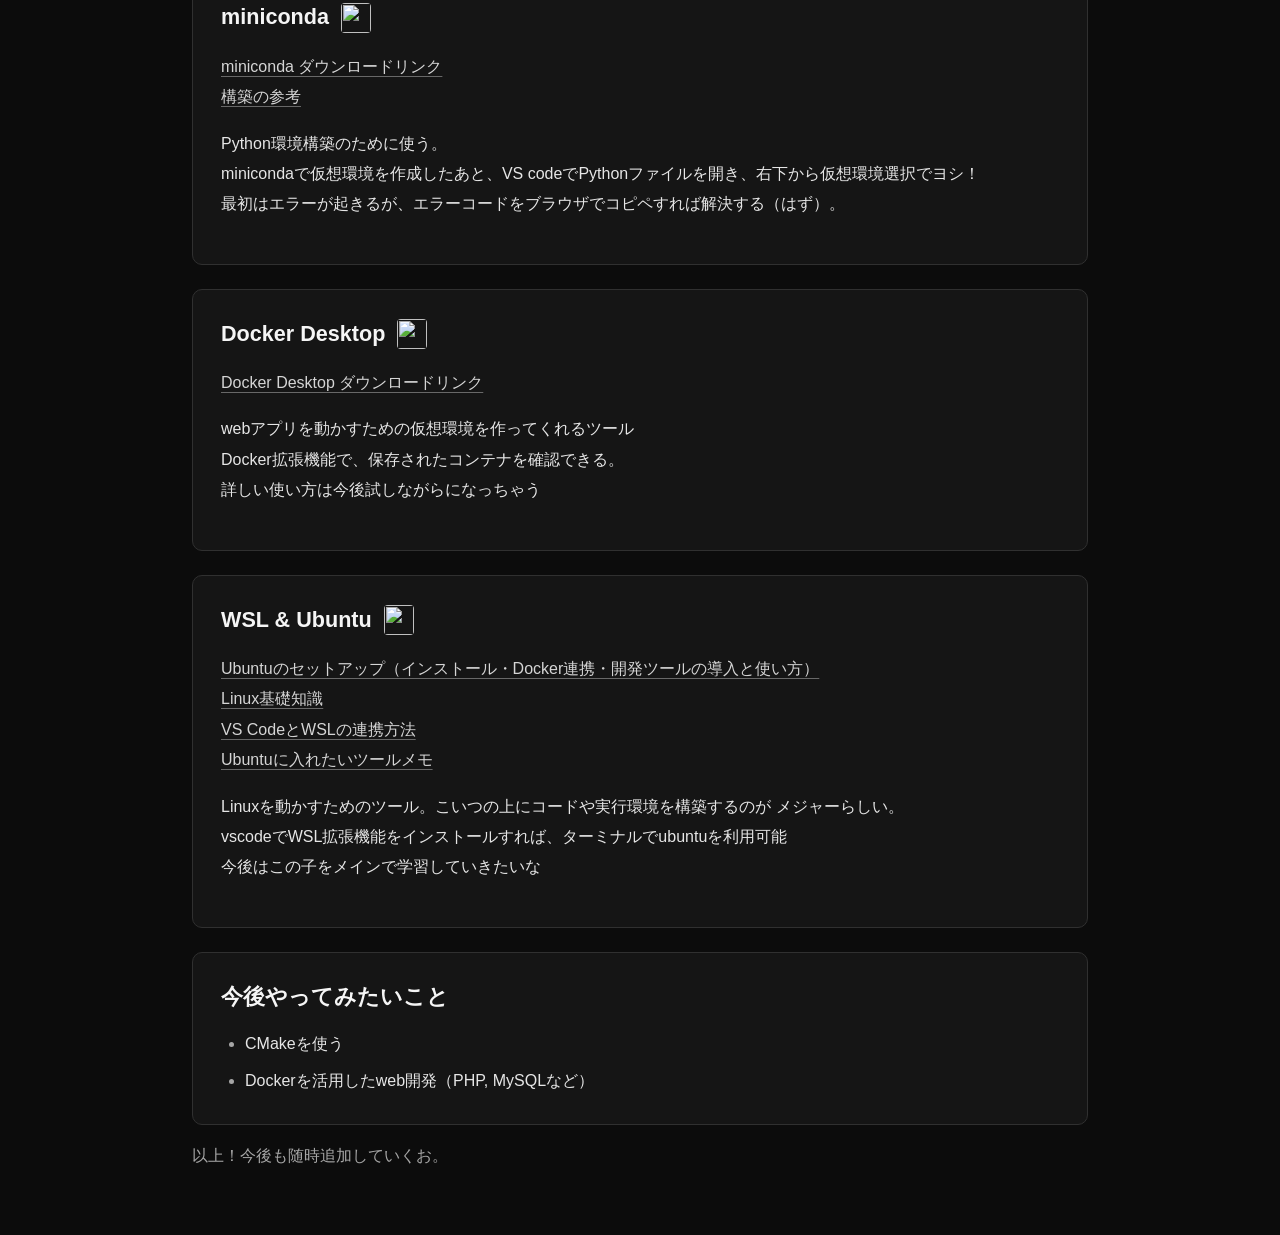
==== commit 9f3803e6: "Ubuntuのセットアップ手順を更新し、VS CodeとWSLの連携に関する新しいページを追加" ====
--- a/index.html
+++ b/index.html
@@ -123,9 +123,11 @@
             <h2 id="ubuntu">WSL & Ubuntu</h2>
             <img src="img/ubuntu.png">
         </div>
-        <a href="./ubuntu/index.html">Ubuntuのセットアップ（インストール・Docker Desktopとの連携）</a>
+        <a href="./ubuntu/index.html">Ubuntuのセットアップ（インストール・Docker連携・開発ツールの導入と使い方）</a>
         <br>
         <a href="./ubuntu/linux_basics.html">Linux基礎知識</a>
+        <br>
+        <a href="./ubuntu/vscode_wsl.html">VS CodeとWSLの連携方法</a>
         <br>
         <a href="./ubuntu/tools_memo.html">Ubuntuに入れたいツールメモ</a>
 
